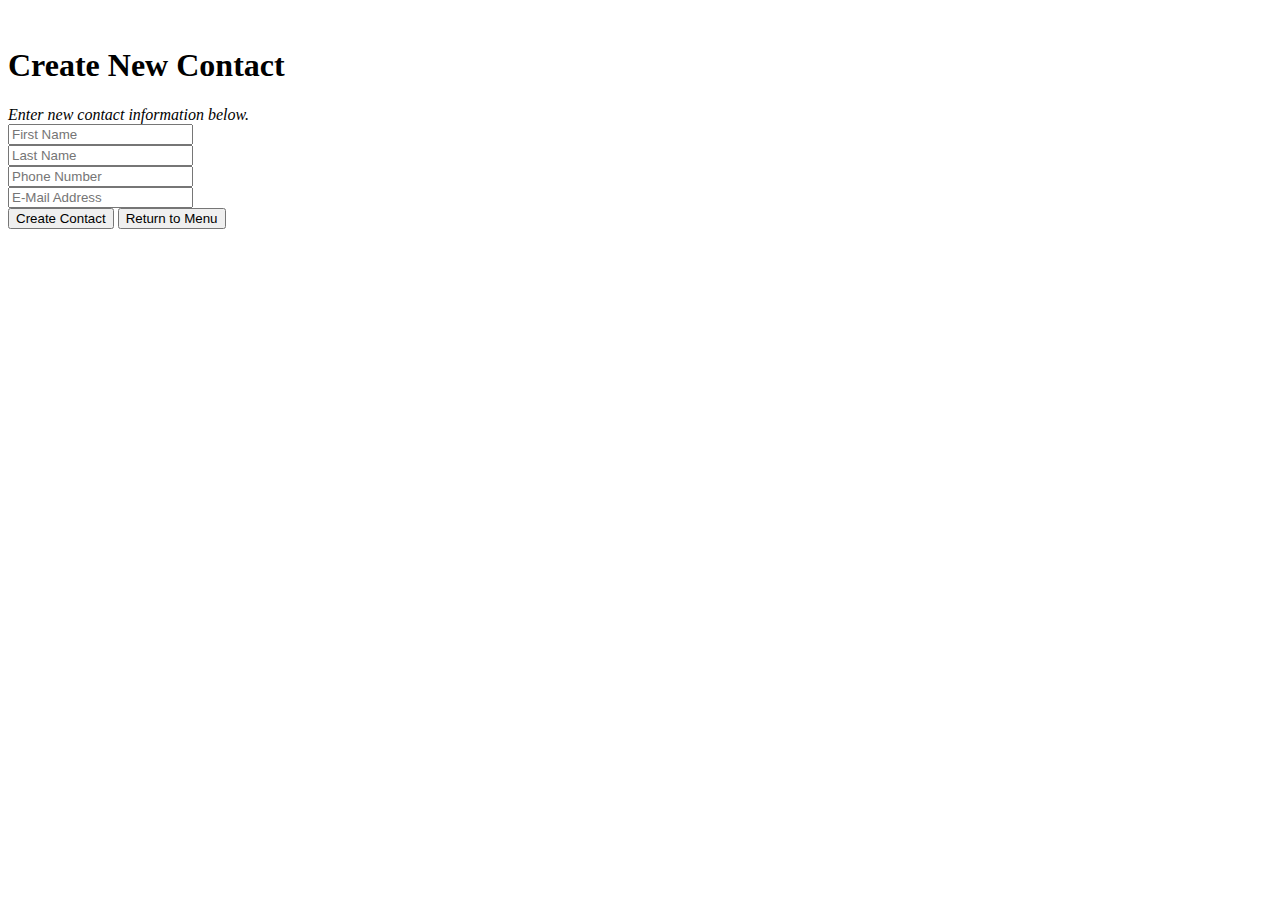
==== AddContact.html @ 0824d748 "Add files via upload" ====
<!DOCTYPE html>
<html>

<head>
    <title>Add New Contact</title>
    <link href="https://fonts.googleapis.com/css?family=Inter&display=swap" rel="stylesheet" />
    <link rel="stylesheet" href="css/AddContact.css">
    <script type="text/javascript" src="js/code.js"></script>
</head>

<body>
    <div class="v2_32">
        <div class="form_holder">
            <br>
            <h1>Create New Contact</h1>
            <span class="Details"><em>Enter new contact information below.</em></span>
            <br>
            <input type="text" id="firstName" placeholder="First Name" required>
            <br>
            <input type="text" id="lastName" placeholder="Last Name" required>
            <br>
            <input type="text" id="phoneNumber" placeholder="Phone Number" required>
            <br>
            <input type="email" id="contactEmail" placeholder="E-Mail Address" required>
            <br>
            <button type="button" class="addContact" onclick="addContact()">Create Contact</button>
            <a href="LandingPage.html">
                <button type="button" class="menuReturn">Return to Menu</button>
            </a>
        </div>
    </div>
</body>

</html>
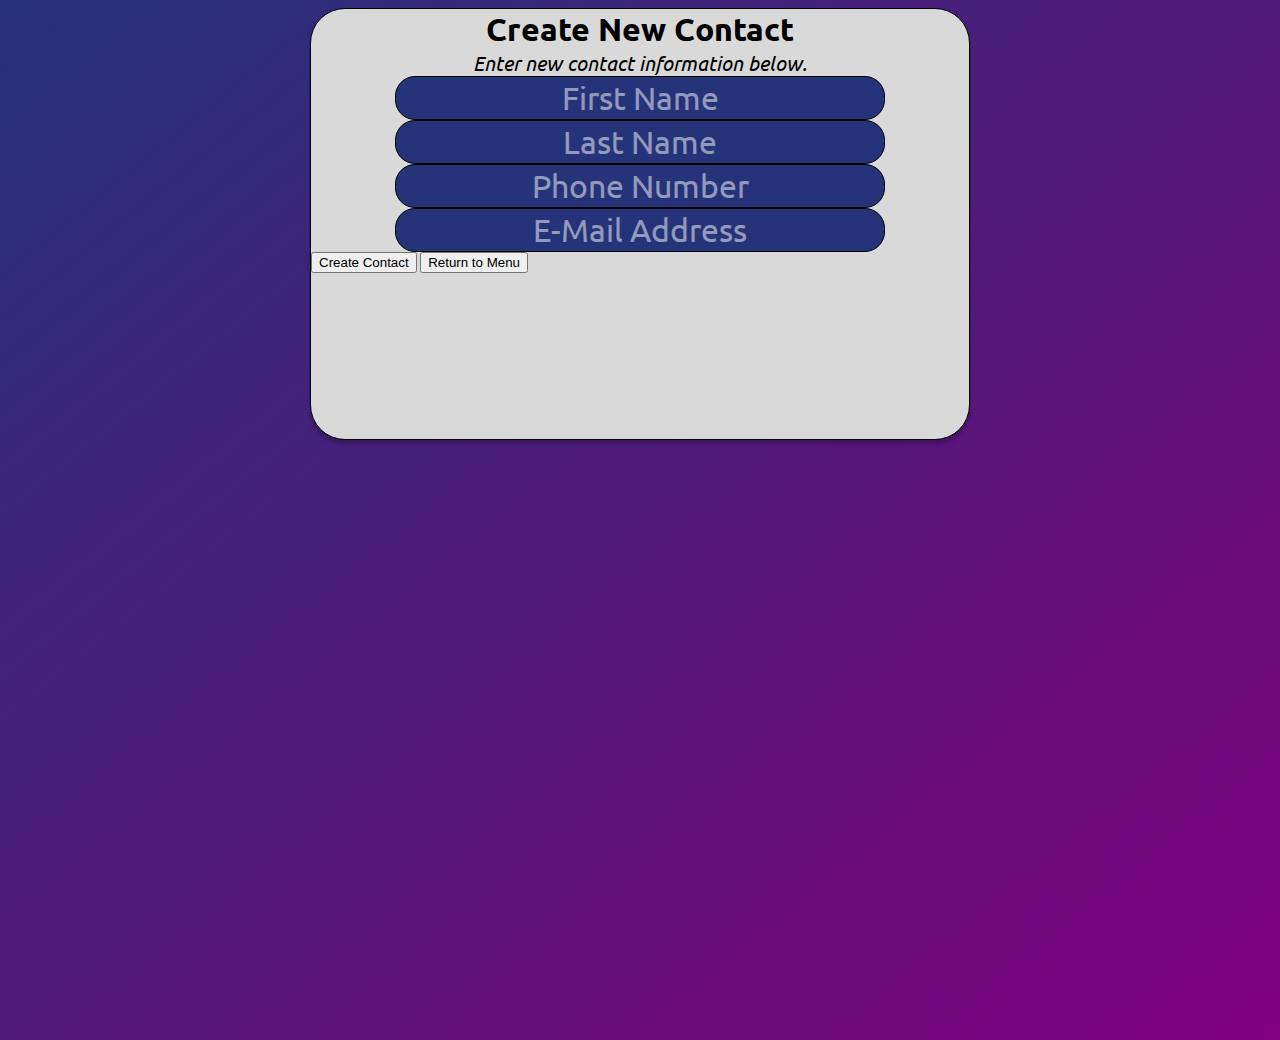
==== commit d855601c: "Add files via upload" ====
--- a/AddContact.html
+++ b/AddContact.html
@@ -3,30 +3,26 @@
 
 <head>
     <title>Add New Contact</title>
-    <link href="https://fonts.googleapis.com/css?family=Inter&display=swap" rel="stylesheet" />
-    <link rel="stylesheet" href="css/AddContact.css">
+    <link href="https://fonts.googleapis.com/css?family=Ubuntu&display=swap" rel="stylesheet" />
+    <link href="css/AddContact.css" rel="stylesheet">
     <script type="text/javascript" src="js/code.js"></script>
 </head>
 
 <body>
     <div class="v2_32">
         <div class="form_holder">
-            <br>
             <h1>Create New Contact</h1>
             <span class="Details"><em>Enter new contact information below.</em></span>
-            <br>
             <input type="text" id="firstName" placeholder="First Name" required>
-            <br>
             <input type="text" id="lastName" placeholder="Last Name" required>
-            <br>
             <input type="text" id="phoneNumber" placeholder="Phone Number" required>
-            <br>
             <input type="email" id="contactEmail" placeholder="E-Mail Address" required>
-            <br>
-            <button type="button" class="addContact" onclick="addContact()">Create Contact</button>
-            <a href="LandingPage.html">
-                <button type="button" class="menuReturn">Return to Menu</button>
-            </a>
+            <div class="buttons">
+                <button type="button" class="button" onclick="addContact()">Create Contact</button>
+                <a href="LandingPage.html">
+                    <button type="button" class="button">Return to Menu</button>
+                </a>
+            </div>
         </div>
     </div>
 </body>
--- a/css/AddContact.css
+++ b/css/AddContact.css
@@ -0,0 +1,134 @@
+body {
+    font-size: 14px;
+    background-image: linear-gradient(to bottom right, rgb(37,51,120), purple);
+}
+
+.v2_32 {
+    margin: auto;
+    display: block;
+    width: 100%;
+    height: 1024px;
+    background: transparent;
+    position: relative;
+    overflow: hidden;
+}
+
+.form_holder {
+    width: 658px;
+    height: 430px;
+    background: rgba(217, 217, 217, 1);
+    position: relative;
+    margin: auto;
+    display: block;
+    border: 1px solid rgba(0, 0, 0, 1);
+    border-radius: 35px;
+    box-shadow: 0px 4px 4px rgba(0, 0, 0, 0.25);
+    overflow: hidden;
+}
+
+h1 {
+    margin: auto;
+    display: block;
+    width: 407px;
+    color: rgba(0, 0, 0, 1);
+    position: relative;
+    font-family: Ubuntu, sans-serif;
+    font-weight: Regular;
+    font-size: 32px;
+    text-align: center;
+  }
+
+.Details {
+    margin: auto;
+    display: block;
+    width: 407px;
+    color: rgba(0, 0, 0, 1);
+    position: relative;
+    font-family: Ubuntu, sans-serif;
+    font-weight: Regular;
+    font-size: 20px;
+    text-align: center;
+    text-decoration: italic;
+}
+
+.Details {
+    margin: auto;
+    display: block;
+    width: 407px;
+    color: rgba(0, 0, 0, 1);
+    position: relative;
+    font-family: Ubuntu, sans-serif;
+    font-weight: Regular;
+    font-size: 20px;
+    text-align: center;
+}
+
+::placeholder {
+    font-size: 32px;
+    font-family: Ubuntu, sans-serif;
+    text-align: center;
+    color: white;
+    opacity: 0.5;
+}
+
+input[type=text] {
+    border: 1px solid black;
+    margin: auto;
+    display: block;
+    font-size: 32px;
+    font-family: Ubuntu, sans-serif;
+    text-align: center;
+    color: white;
+    background: rgba(37,51,120);
+    position: relative;
+    border-radius: 20px;
+    overflow: hidden;
+}
+
+input[type=email] {
+    border: 1px solid black;
+    margin: auto;
+    display: block;
+    font-size: 32px;
+    font-family: Ubuntu, sans-serif;
+    text-align: center;
+    color: white;
+    background: rgba(37,51,120);
+    position: relative;
+    border-radius: 20px;
+    overflow: hidden;
+}
+
+.addContact {
+    margin: auto;
+    display: block;
+    text-decoration: underline;
+    border: none;
+    background: transparent;
+    position: relative;
+    font-size: 32px;
+    font-family: Ubuntu, sans-serif;
+    font-weight: Regular;
+   /* display: inline;*/
+  }
+  
+  .addContact:hover {
+    background: grey;
+  }
+  
+  .menuReturn {
+    margin: auto;
+    display: block;
+    text-decoration: underline;
+    border: none;
+    background: transparent;
+    position: relative;
+    font-size: 32px;
+    font-family: Ubuntu, sans-serif;
+    font-weight: Regular;
+    /*display: inline;  */
+  }
+  
+  .menuReturn:hover {
+    background: grey;
+  }
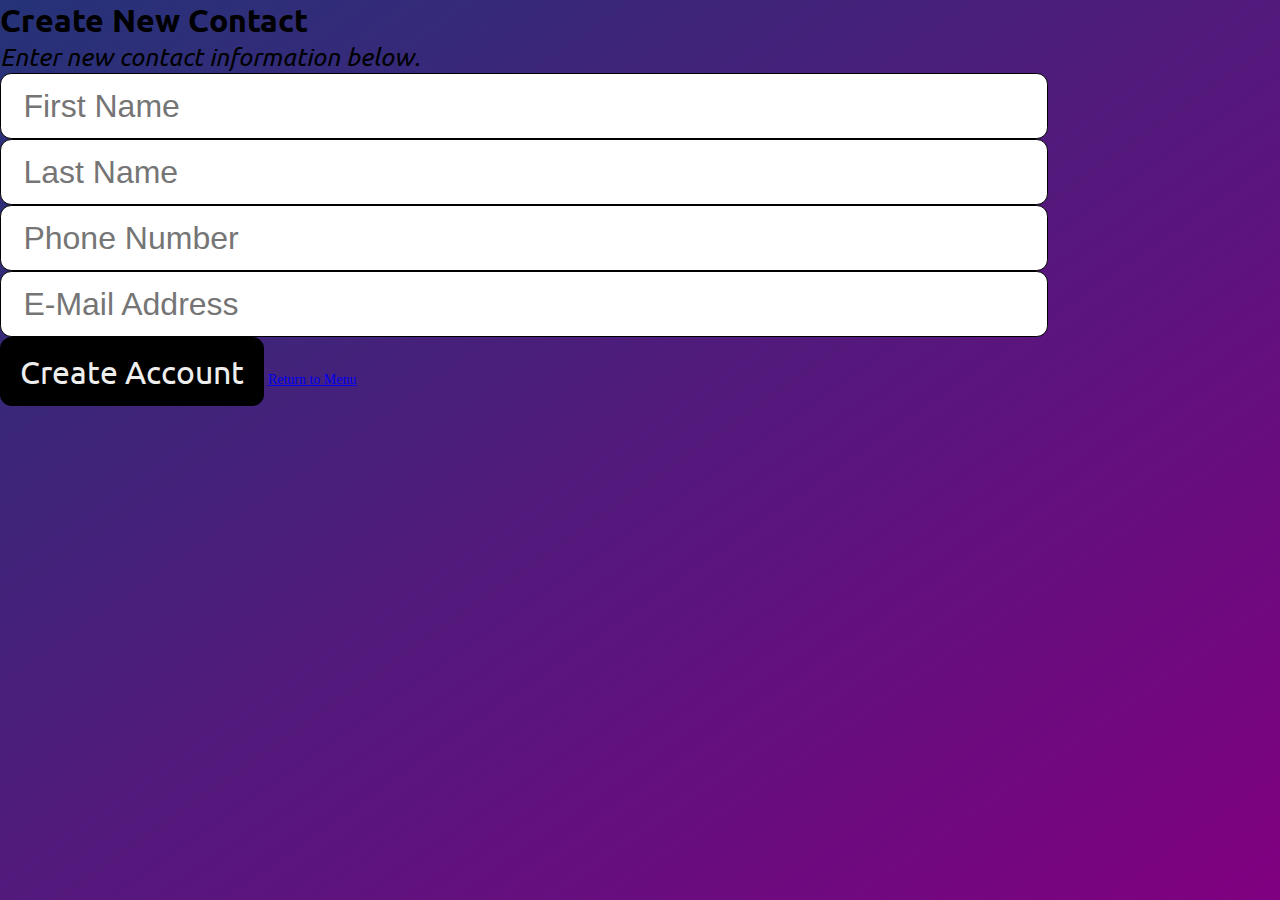
==== commit 8d4d218d: "Add files via upload" ====
--- a/AddContact.html
+++ b/AddContact.html
@@ -9,20 +9,16 @@
 </head>
 
 <body>
-    <div class="v2_32">
-        <div class="form_holder">
+    <div class="container">
+        <div class="squarebg">
             <h1>Create New Contact</h1>
             <span class="Details"><em>Enter new contact information below.</em></span>
             <input type="text" id="firstName" placeholder="First Name" required>
             <input type="text" id="lastName" placeholder="Last Name" required>
             <input type="text" id="phoneNumber" placeholder="Phone Number" required>
             <input type="email" id="contactEmail" placeholder="E-Mail Address" required>
-            <div class="buttons">
-                <button type="button" class="button" onclick="addContact()">Create Contact</button>
-                <a href="LandingPage.html">
-                    <button type="button" class="button">Return to Menu</button>
-                </a>
-            </div>
+            <button type="button" class="button" onclick="doRegister()">Create Account</button>
+            <a href="index.html">Return to Menu</a>
         </div>
     </div>
 </body>
--- a/css/AddContact.css
+++ b/css/AddContact.css
@@ -1,134 +1,88 @@
+* {
+    padding: 0;
+    margin: 0;
+}
+
+html {
+    width: 100%;
+    height: 100%;
+}
+
 body {
+    width: 100%;
+    height: 100%;
     font-size: 14px;
-    background-image: linear-gradient(to bottom right, rgb(37,51,120), purple);
+    background-image: linear-gradient(to bottom right, rgb(37, 51, 120), purple);
 }
 
 .v2_32 {
-    margin: auto;
-    display: block;
     width: 100%;
-    height: 1024px;
-    background: transparent;
-    position: relative;
-    overflow: hidden;
+    height: 100%;
+    display: grid;
+    place-items: center;
 }
 
 .form_holder {
-    width: 658px;
-    height: 430px;
-    background: rgba(217, 217, 217, 1);
-    position: relative;
-    margin: auto;
-    display: block;
-    border: 1px solid rgba(0, 0, 0, 1);
-    border-radius: 35px;
-    box-shadow: 0px 4px 4px rgba(0, 0, 0, 0.25);
-    overflow: hidden;
+    width: min(95%, 600px);
+    padding: 1rem 2rem 2rem;
+    background: rgb(231, 232, 243);
+    display: flex;
+    flex-direction: column;
+    justify-content: center;
+    align-items: center;
+    gap: 1rem;
+    border-radius: 1rem;
 }
 
 h1 {
-    margin: auto;
-    display: block;
-    width: 407px;
-    color: rgba(0, 0, 0, 1);
-    position: relative;
-    font-family: Ubuntu, sans-serif;
+    font-size: 32px;
+    font-family: Ubuntu;
     font-weight: Regular;
+}
+
+input{
+    border: 0.5px solid black;
+    width: 80%;
+    height: 2em;
+    background-color: white;
+    text-align: center;
+    border-radius: 0.7rem;
     font-size: 32px;
-    text-align: center;
-  }
-
-.Details {
-    margin: auto;
-    display: block;
-    width: 407px;
-    color: rgba(0, 0, 0, 1);
-    position: relative;
-    font-family: Ubuntu, sans-serif;
-    font-weight: Regular;
-    font-size: 20px;
-    text-align: center;
-    text-decoration: italic;
+    color: black;
+    text-align: left;
+    padding-left: 0.7em;
 }
 
 .Details {
-    margin: auto;
-    display: block;
-    width: 407px;
-    color: rgba(0, 0, 0, 1);
-    position: relative;
-    font-family: Ubuntu, sans-serif;
+    margin-bottom: 1rem;
+    font-family: Ubuntu;
     font-weight: Regular;
-    font-size: 20px;
-    text-align: center;
+    font-size: 25px;
 }
 
-::placeholder {
+.button {
+    border: none;
+    background: black;
+    border-radius: 0.7rem;
+    padding: 0.85rem 1.2rem;
     font-size: 32px;
-    font-family: Ubuntu, sans-serif;
-    text-align: center;
-    color: white;
-    opacity: 0.5;
+    font-family: Ubuntu;
+    font-weight: Regular;
+    color: #eeeeee;
+    border: 1px solid black;
+    transition: all;
+    transition-timing-function: cubic-bezier(0.445, 0.05, 0.55, 0.95);
+    transition-duration: .15s;
 }
 
-input[type=text] {
-    border: 1px solid black;
-    margin: auto;
-    display: block;
-    font-size: 32px;
-    font-family: Ubuntu, sans-serif;
-    text-align: center;
-    color: white;
-    background: rgba(37,51,120);
-    position: relative;
-    border-radius: 20px;
-    overflow: hidden;
+.button:hover {
+    background: transparent;
+    color: black;
 }
 
-input[type=email] {
-    border: 1px solid black;
-    margin: auto;
-    display: block;
-    font-size: 32px;
-    font-family: Ubuntu, sans-serif;
-    text-align: center;
-    color: white;
-    background: rgba(37,51,120);
-    position: relative;
-    border-radius: 20px;
-    overflow: hidden;
-}
 
-.addContact {
-    margin: auto;
-    display: block;
-    text-decoration: underline;
-    border: none;
-    background: transparent;
-    position: relative;
-    font-size: 32px;
-    font-family: Ubuntu, sans-serif;
-    font-weight: Regular;
-   /* display: inline;*/
-  }
-  
-  .addContact:hover {
-    background: grey;
-  }
-  
-  .menuReturn {
-    margin: auto;
-    display: block;
-    text-decoration: underline;
-    border: none;
-    background: transparent;
-    position: relative;
-    font-size: 32px;
-    font-family: Ubuntu, sans-serif;
-    font-weight: Regular;
-    /*display: inline;  */
-  }
-  
-  .menuReturn:hover {
-    background: grey;
-  }
+.buttons {
+    margin-top: 1rem;
+    display: flex;
+    gap: 1rem;
+}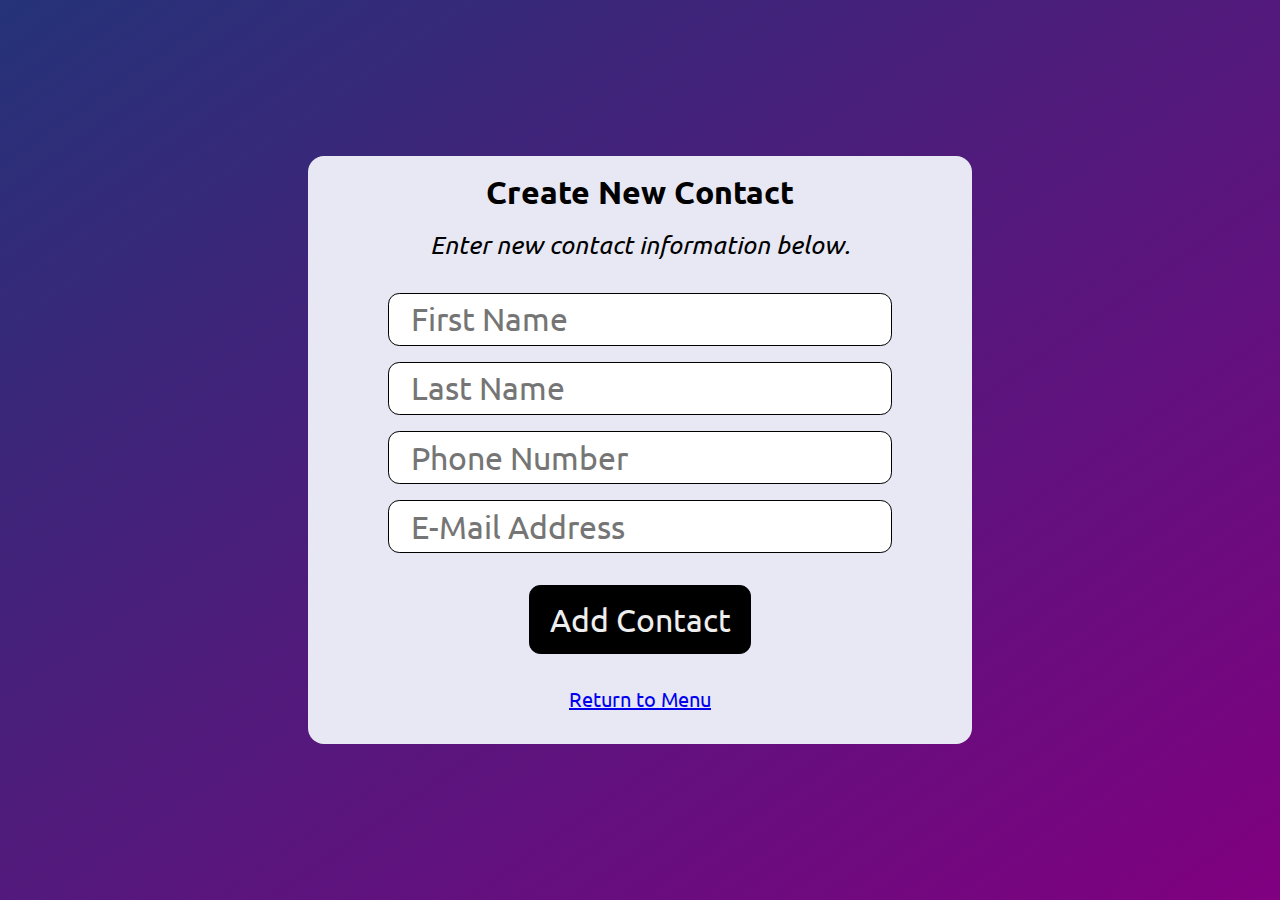
==== commit 0fa64a43: "Add files via upload" ====
--- a/AddContact.html
+++ b/AddContact.html
@@ -17,7 +17,7 @@
             <input type="text" id="lastName" placeholder="Last Name" required>
             <input type="text" id="phoneNumber" placeholder="Phone Number" required>
             <input type="email" id="contactEmail" placeholder="E-Mail Address" required>
-            <button type="button" class="button" onclick="doRegister()">Create Account</button>
+            <button type="button" class="button" onclick="AddContact()">Add Contact</button>
             <a href="index.html">Return to Menu</a>
         </div>
     </div>
--- a/css/AddContact.css
+++ b/css/AddContact.css
@@ -15,14 +15,14 @@
     background-image: linear-gradient(to bottom right, rgb(37, 51, 120), purple);
 }
 
-.v2_32 {
+.container {
     width: 100%;
     height: 100%;
     display: grid;
     place-items: center;
 }
 
-.form_holder {
+.squarebg {
     width: min(95%, 600px);
     padding: 1rem 2rem 2rem;
     background: rgb(231, 232, 243);
@@ -40,10 +40,24 @@
     font-weight: Regular;
 }
 
+.Details {
+    margin-bottom: 1rem;
+    font-family: Ubuntu;
+    font-weight: Regular;
+    font-size: 25px;
+}
+
+a {
+    
+    font-family: Ubuntu;
+    font-weight: Regular;
+    font-size: 20px;
+}
+
 input{
     border: 0.5px solid black;
     width: 80%;
-    height: 2em;
+    height: 1.6em;
     background-color: white;
     text-align: center;
     border-radius: 0.7rem;
@@ -51,16 +65,12 @@
     color: black;
     text-align: left;
     padding-left: 0.7em;
-}
-
-.Details {
-    margin-bottom: 1rem;
     font-family: Ubuntu;
     font-weight: Regular;
-    font-size: 25px;
 }
 
 .button {
+    margin-bottom: 1rem;
     border: none;
     background: black;
     border-radius: 0.7rem;
@@ -80,9 +90,6 @@
     color: black;
 }
 
-
-.buttons {
-    margin-top: 1rem;
-    display: flex;
-    gap: 1rem;
+#contactEmail{
+    margin-bottom: 1rem;
 }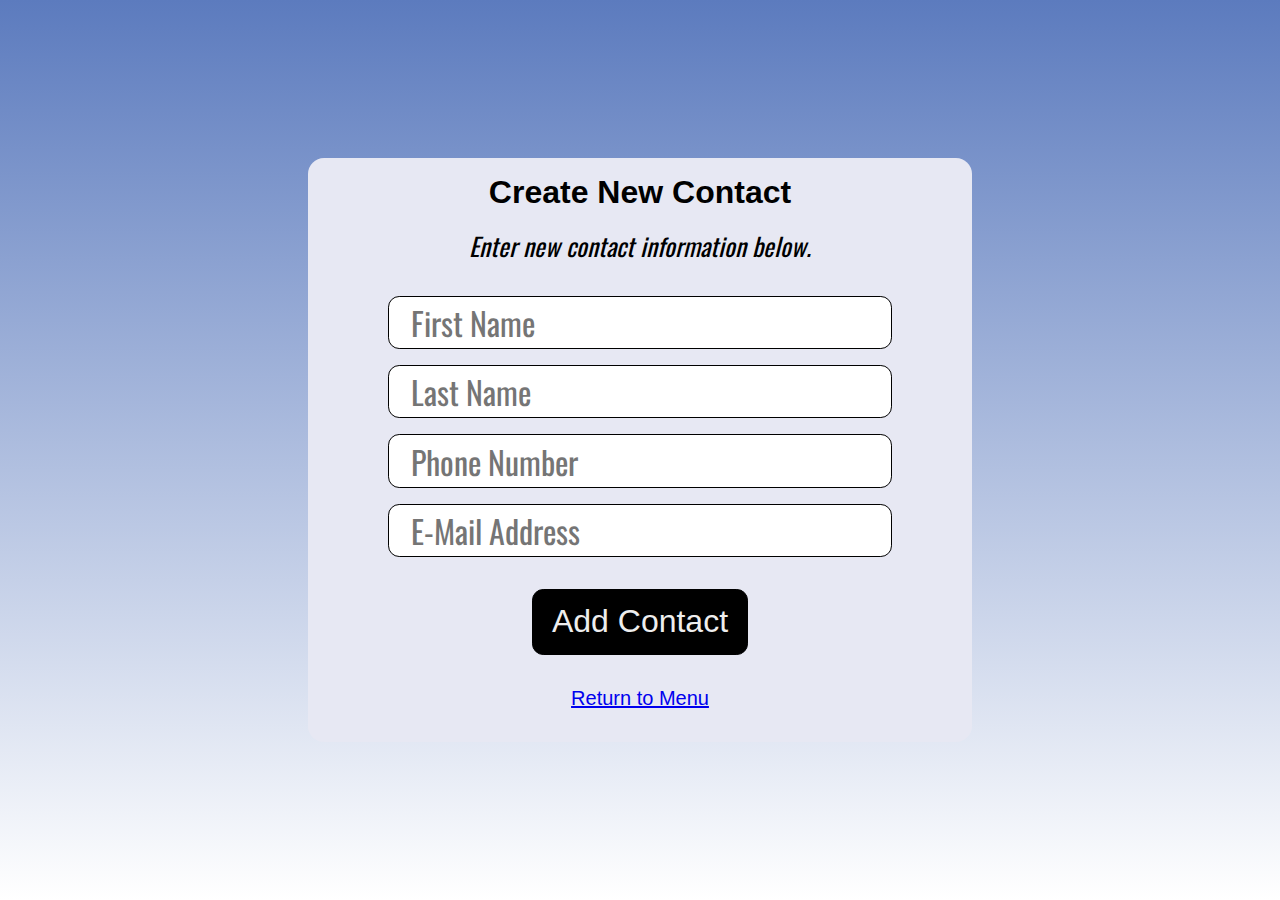
==== commit 35fb03e6: "New CSS Edits: Basic" ====
--- a/AddContact.html
+++ b/AddContact.html
@@ -1,26 +1,46 @@
-<!DOCTYPE html>
-<html>
-
-<head>
-    <title>Add New Contact</title>
-    <link href="https://fonts.googleapis.com/css?family=Ubuntu&display=swap" rel="stylesheet" />
-    <link href="css/AddContact.css" rel="stylesheet">
-    <script type="text/javascript" src="js/code.js"></script>
-</head>
-
-<body>
-    <div class="container">
-        <div class="squarebg">
-            <h1>Create New Contact</h1>
-            <span class="Details"><em>Enter new contact information below.</em></span>
-            <input type="text" id="firstName" placeholder="First Name" required>
-            <input type="text" id="lastName" placeholder="Last Name" required>
-            <input type="text" id="phoneNumber" placeholder="Phone Number" required>
-            <input type="email" id="contactEmail" placeholder="E-Mail Address" required>
-            <button type="button" class="button" onclick="AddContact()">Add Contact</button>
-            <a href="index.html">Return to Menu</a>
-        </div>
-    </div>
-</body>
-
-</html>+<!DOCTYPE html>
+<html>
+  <head>
+    <title>Add New Contact</title>
+    <link 
+      href="https://fonts.googleapis.com/css2?family=Open+Sans:wght@300&family=Oswald&display=swap" 
+      rel="stylesheet"
+    />
+    <link
+      href="http://fonts.cdnfonts.com/css/optician-sans"
+      rel="stylesheet"
+    />
+    <link href="css/AddContact.css" rel="stylesheet" />
+    <link href="css/PageLoad.css" rel="stylesheet" />
+    <script defer src="js/AddContact.js"></script>
+  </head>
+
+  <body>
+    <div class="container">
+      <div class="squarebg">
+        <h1>Create New Contact</h1>
+        <span class="Details"
+          ><em>Enter new contact information below.</em></span
+        >
+        <input type="text" id="firstName" placeholder="First Name" required />
+        <input type="text" id="lastName" placeholder="Last Name" required />
+        <input
+          type="text"
+          id="phoneNumber"
+          placeholder="Phone Number"
+          required
+        />
+        <input
+          type="email"
+          id="contactEmail"
+          placeholder="E-Mail Address"
+          required
+        />
+        <button id="addContactButton" type="button" class="button">
+          Add Contact
+        </button>
+        <a href="LandingPage.html">Return to Menu</a>
+      </div>
+    </div>
+  </body>
+</html>
--- a/css/AddContact.css
+++ b/css/AddContact.css
@@ -1,95 +1,96 @@
-* {
-    padding: 0;
-    margin: 0;
-}
-
-html {
-    width: 100%;
-    height: 100%;
-}
-
-body {
-    width: 100%;
-    height: 100%;
-    font-size: 14px;
-    background-image: linear-gradient(to bottom right, rgb(37, 51, 120), purple);
-}
-
-.container {
-    width: 100%;
-    height: 100%;
-    display: grid;
-    place-items: center;
-}
-
-.squarebg {
-    width: min(95%, 600px);
-    padding: 1rem 2rem 2rem;
-    background: rgb(231, 232, 243);
-    display: flex;
-    flex-direction: column;
-    justify-content: center;
-    align-items: center;
-    gap: 1rem;
-    border-radius: 1rem;
-}
-
-h1 {
-    font-size: 32px;
-    font-family: Ubuntu;
-    font-weight: Regular;
-}
-
-.Details {
-    margin-bottom: 1rem;
-    font-family: Ubuntu;
-    font-weight: Regular;
-    font-size: 25px;
-}
-
-a {
-    
-    font-family: Ubuntu;
-    font-weight: Regular;
-    font-size: 20px;
-}
-
-input{
-    border: 0.5px solid black;
-    width: 80%;
-    height: 1.6em;
-    background-color: white;
-    text-align: center;
-    border-radius: 0.7rem;
-    font-size: 32px;
-    color: black;
-    text-align: left;
-    padding-left: 0.7em;
-    font-family: Ubuntu;
-    font-weight: Regular;
-}
-
-.button {
-    margin-bottom: 1rem;
-    border: none;
-    background: black;
-    border-radius: 0.7rem;
-    padding: 0.85rem 1.2rem;
-    font-size: 32px;
-    font-family: Ubuntu;
-    font-weight: Regular;
-    color: #eeeeee;
-    border: 1px solid black;
-    transition: all;
-    transition-timing-function: cubic-bezier(0.445, 0.05, 0.55, 0.95);
-    transition-duration: .15s;
-}
-
-.button:hover {
-    background: transparent;
-    color: black;
-}
-
-#contactEmail{
-    margin-bottom: 1rem;
-}+* {
+  padding: 0;
+  margin: 0;
+}
+
+html {
+  width: 100%;
+  height: 100%;
+}
+
+body {
+  width: 100%;
+  height: 100%;
+  font-size: 14px;
+  background-image: linear-gradient(360deg, #fff, #5c7bbe);
+}
+
+.container {
+  width: 100%;
+  height: 100%;
+  display: grid;
+  place-items: center;
+}
+
+.squarebg {
+  width: min(95%, 600px);
+  padding: 1rem 2rem 2rem;
+  background: rgb(231, 232, 243);
+  display: flex;
+  flex-direction: column;
+  justify-content: center;
+  align-items: center;
+  gap: 1rem;
+  border-radius: 1rem;
+}
+
+h1 {
+  font-size: 32px;
+  font-family: 'Optician Sans', sans-serif;
+  font-weight: Regular;
+}
+
+.Details {
+  margin-bottom: 1rem;
+  font-family: 'Open Sans', sans-serif;
+  font-family: 'Oswald', sans-serif;
+  font-weight: Regular;
+  font-size: 25px;
+}
+
+a {
+  font-family: 'Optician Sans', sans-serif;
+  font-weight: Regular;
+  font-size: 20px;
+}
+
+input {
+  border: 0.5px solid black;
+  width: 80%;
+  height: 1.6em;
+  background-color: white;
+  text-align: center;
+  border-radius: 0.7rem;
+  font-size: 32px;
+  color: black;
+  text-align: left;
+  padding-left: 0.7em;
+  font-family: 'Open Sans', sans-serif;
+  font-family: 'Oswald', sans-serif;
+  font-weight: Regular;
+}
+
+.button {
+  margin-bottom: 1rem;
+  border: none;
+  background: black;
+  border-radius: 0.7rem;
+  padding: 0.85rem 1.2rem;
+  font-size: 32px;
+  font-family: 'Optician Sans', sans-serif;
+  font-weight: Regular;
+  color: #eeeeee;
+  border: 1px solid black;
+  transition: all;
+  transition-timing-function: cubic-bezier(0.445, 0.05, 0.55, 0.95);
+  transition-duration: 0.15s;
+}
+
+.button:hover {
+  background: transparent;
+  color: black;
+}
+
+#contactEmail {
+  margin-bottom: 1rem;
+}
--- a/css/PageLoad.css
+++ b/css/PageLoad.css
@@ -0,0 +1,15 @@
+body {
+    animation: transitionIn 0.75s;
+}
+
+@keyframes transitionIn {
+    from {
+        opacity: 0;
+        transform: translateY(-10px);
+    }
+
+    to {
+        opacity: 1;
+        transform: translateX(0);
+    }
+}